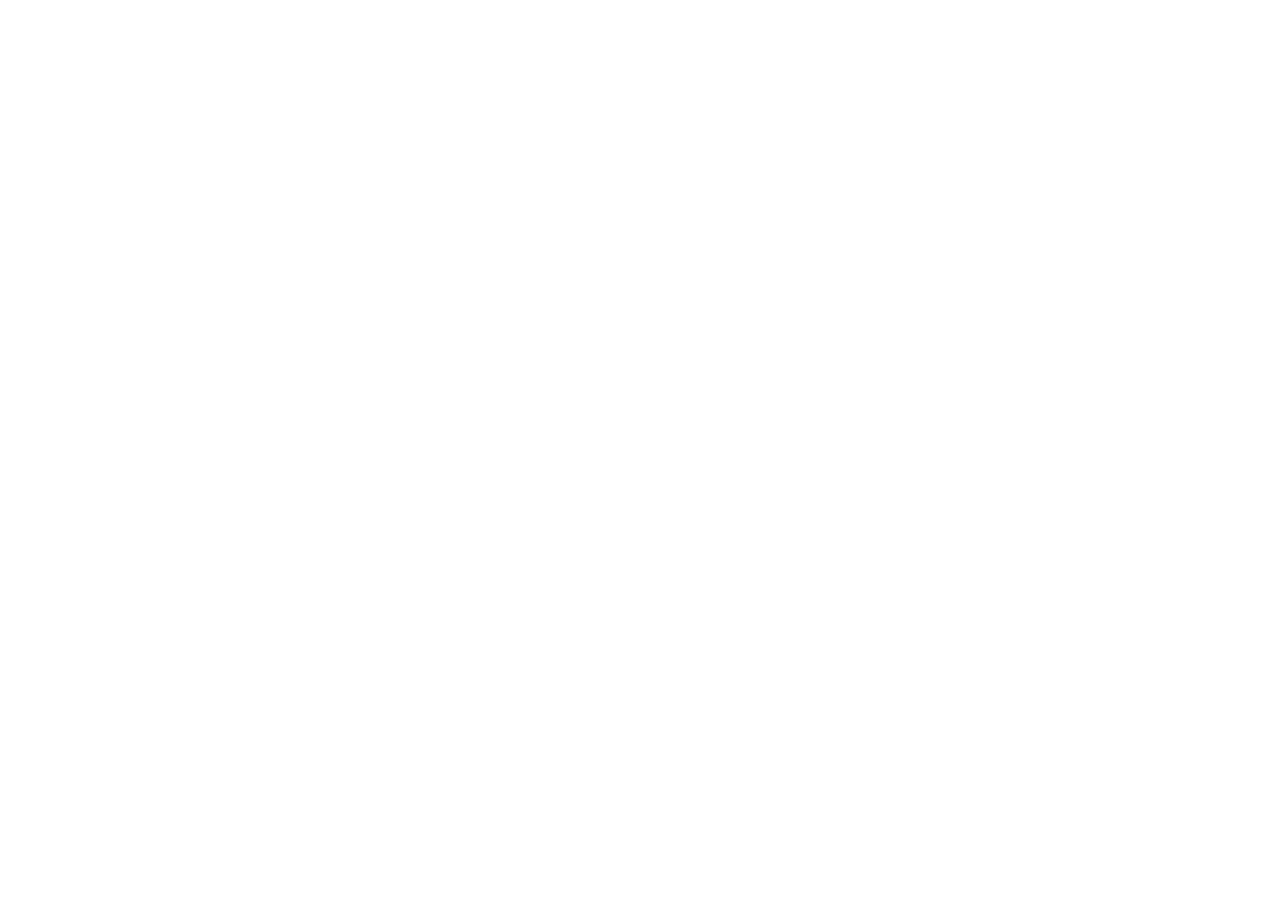
==== sidebar-menu/index.html @ 0c1606d4 "added new folders" ====
<!DOCTYPE html>
<html lang="en" dir="ltr">
  <head>
    <meta charset="utf-8">
    <meta name="viewport" content="width=device-width, initial-scale=1.0">
    <meta http-equiv="X-UA-Compatible" content="ie=edge">
    <title>Navigation Menu Bar</title>
    <link rel="stylesheet" href="style.css">
  </head>
  <body>
    
  </body>
</html>
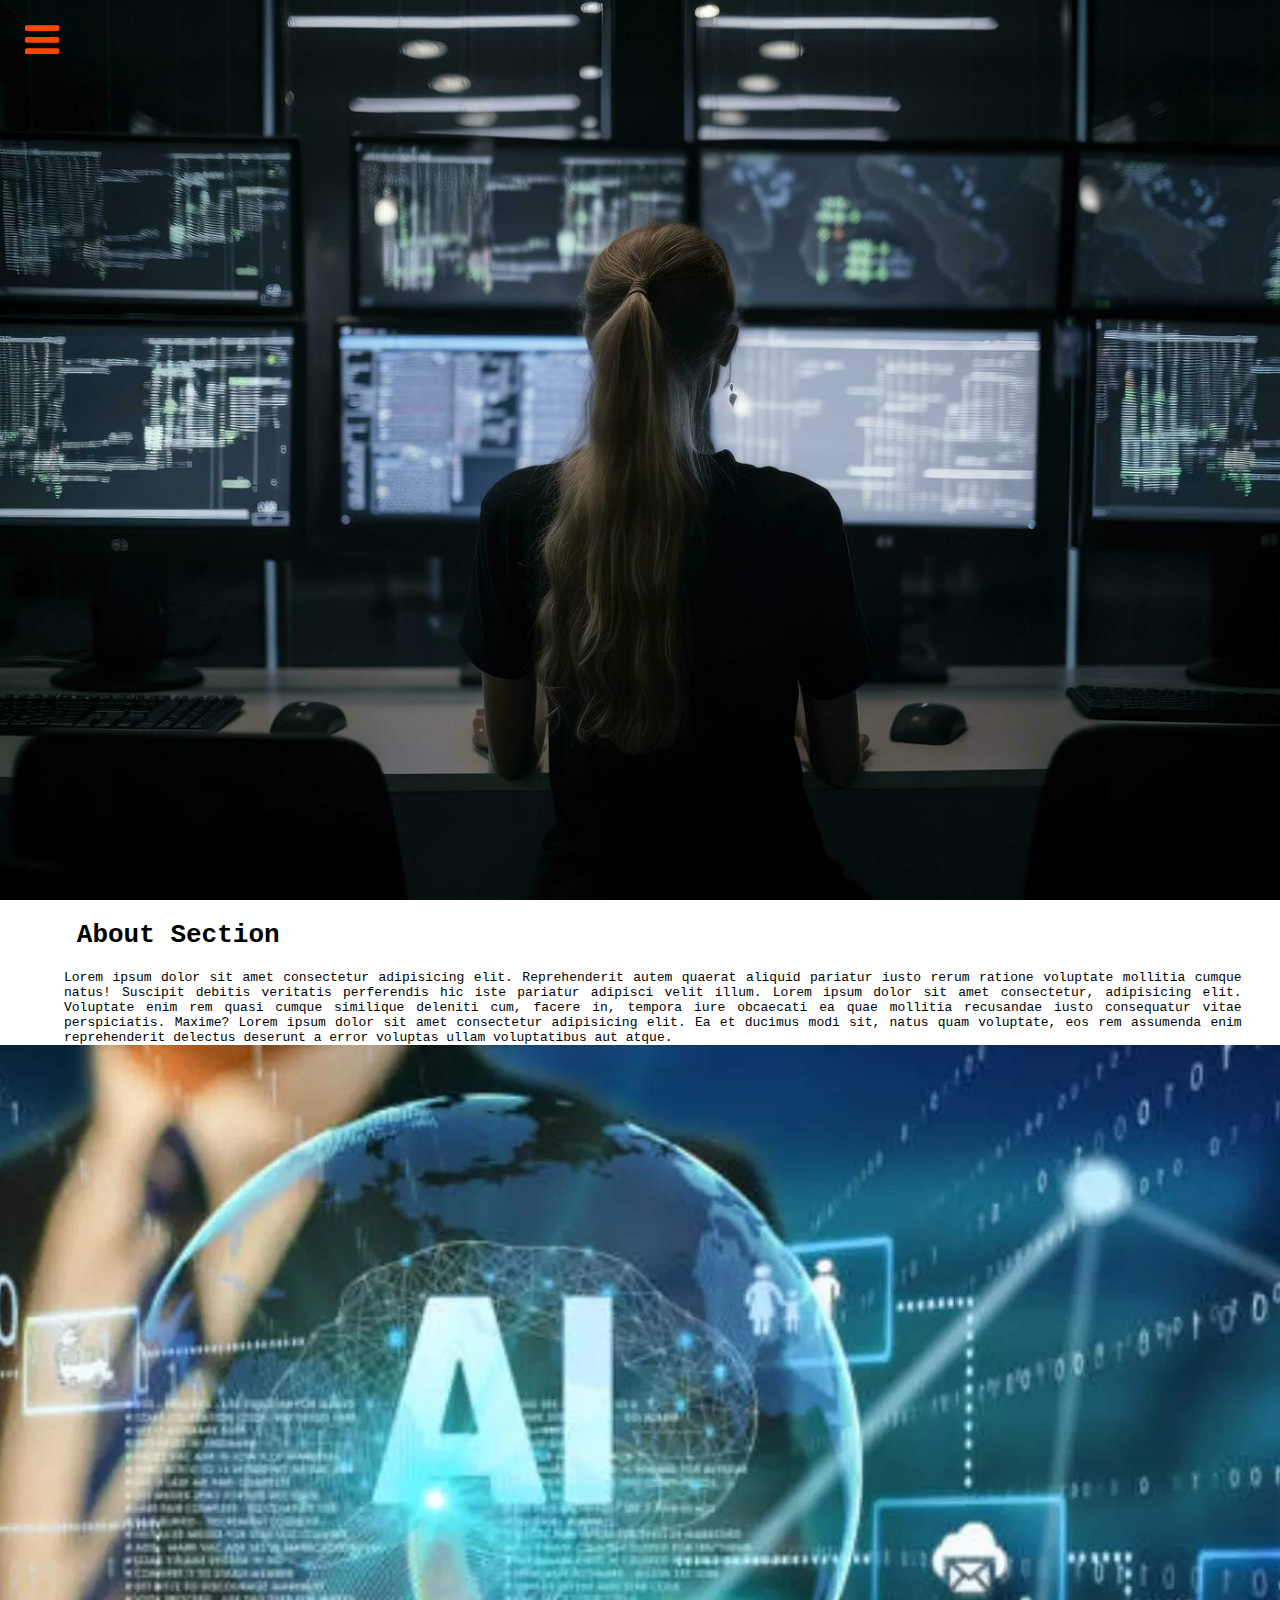
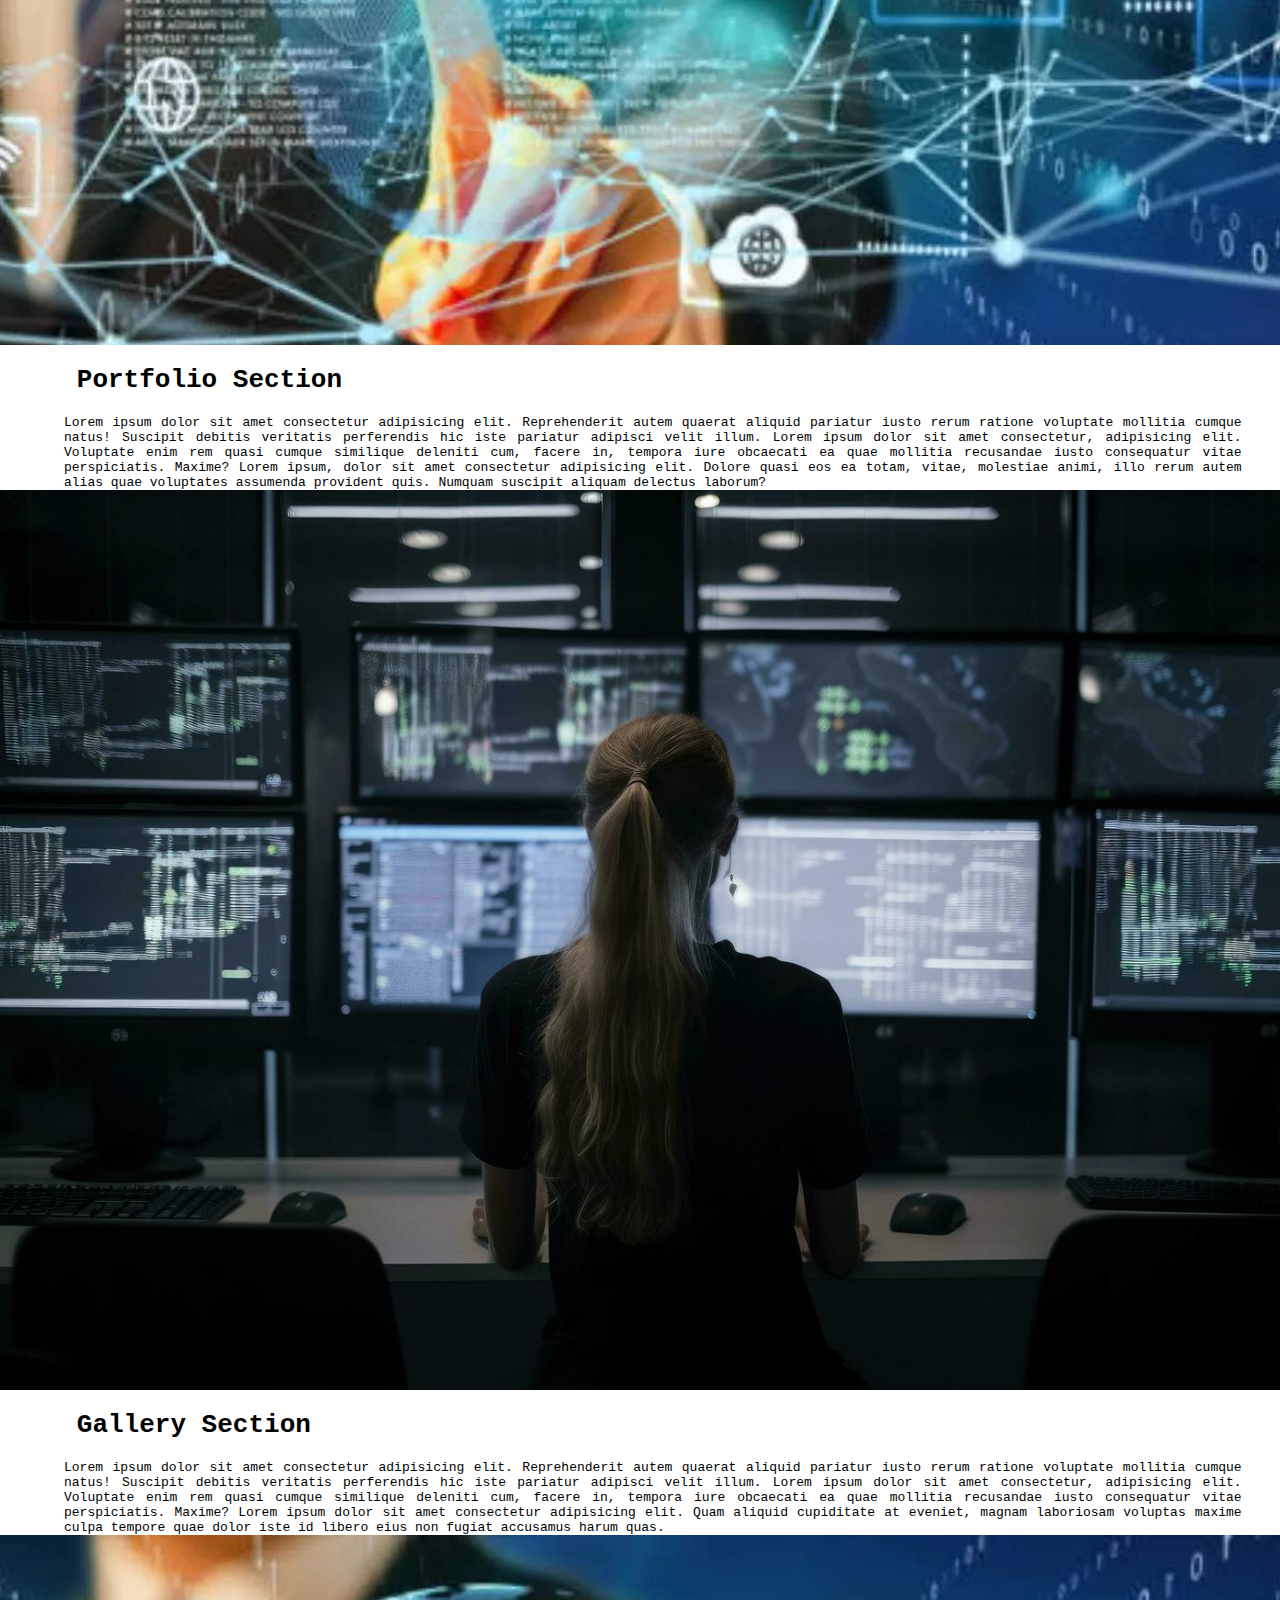
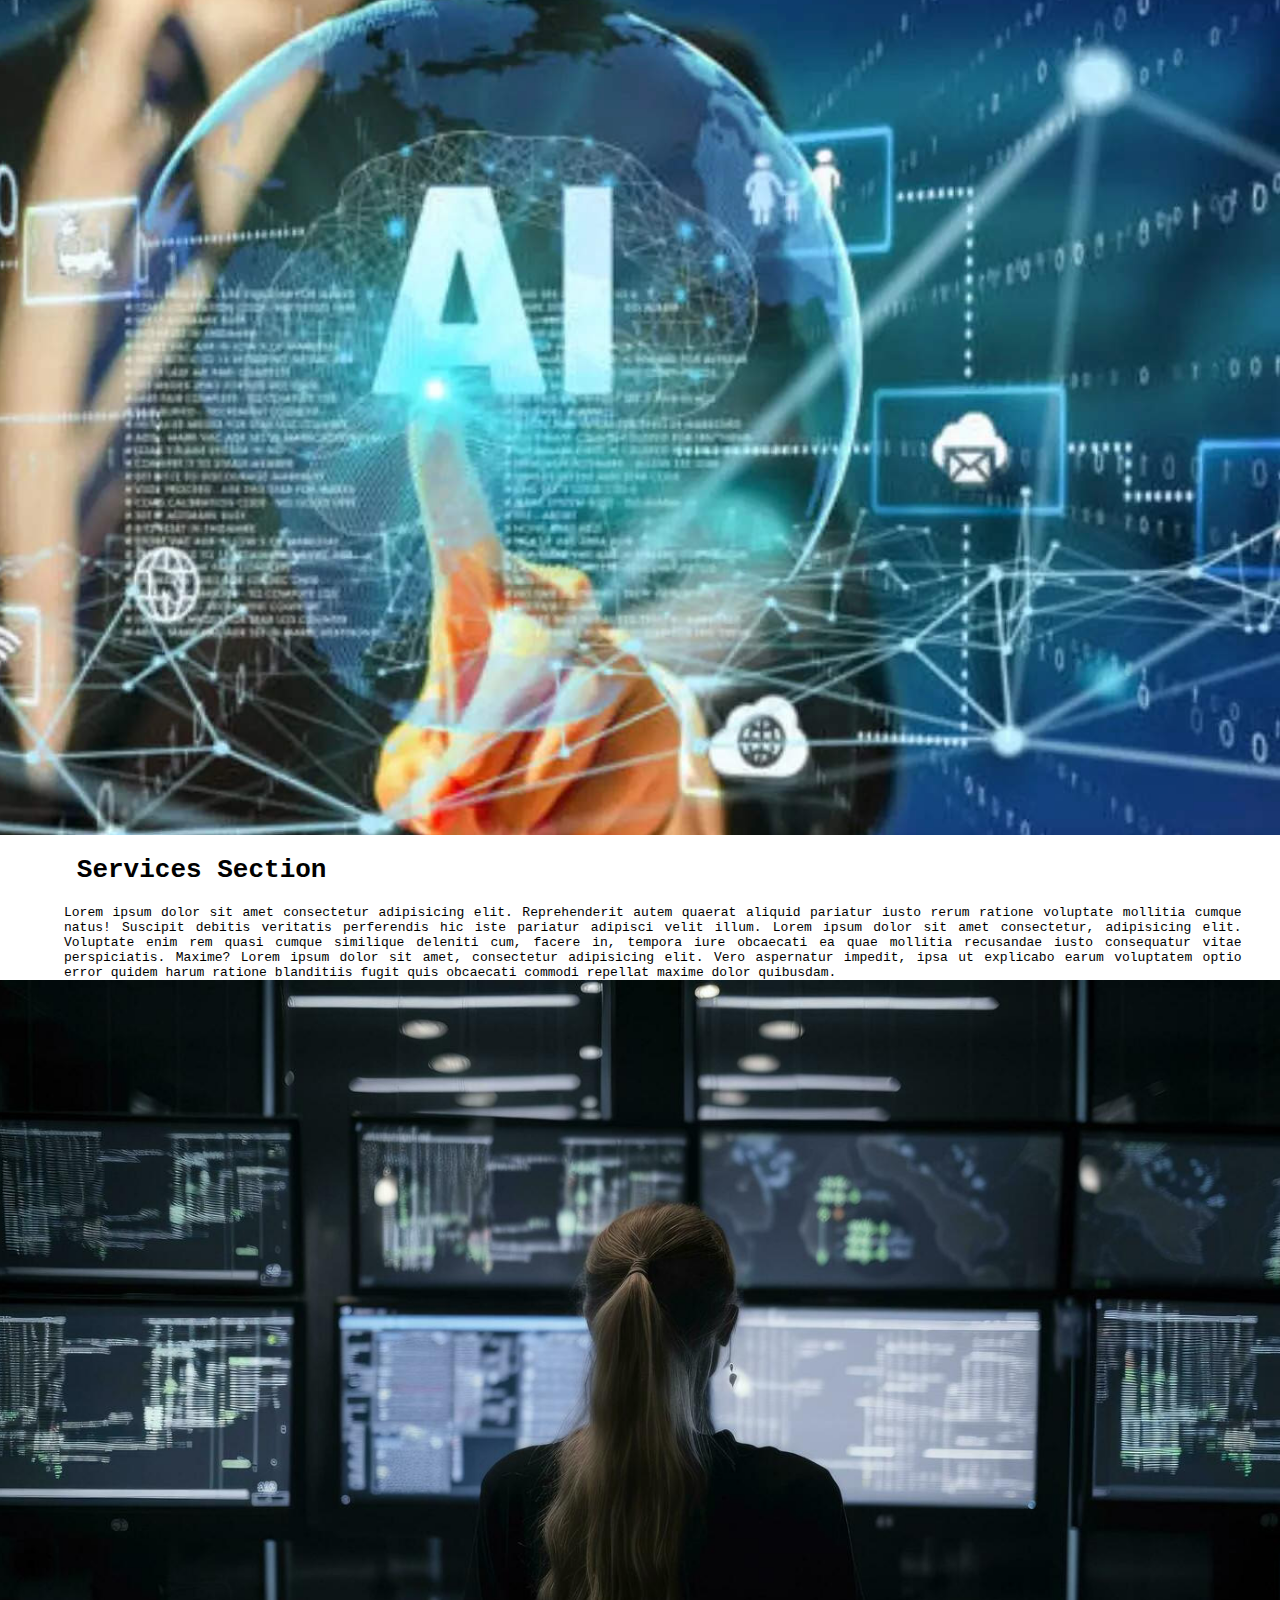
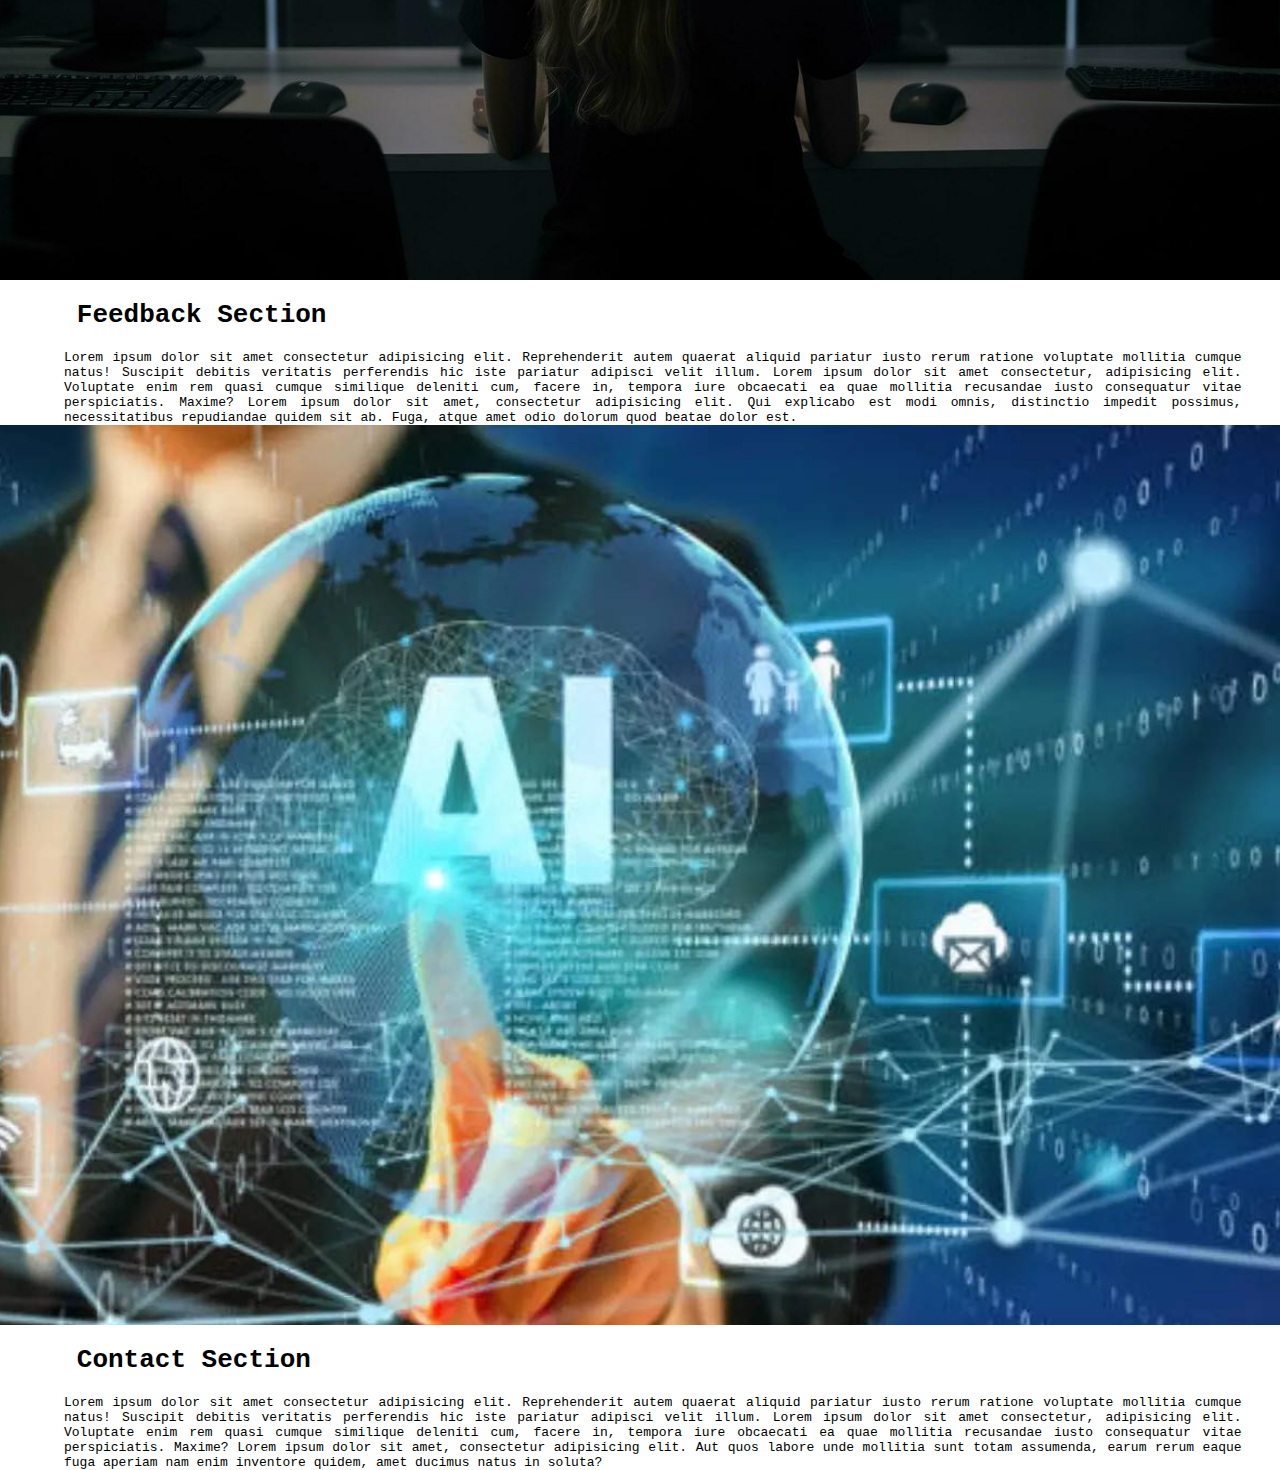
==== commit 598e7f80: "side-bar-menu project uploaded" ====
--- a/sidebar-menu/index.html
+++ b/sidebar-menu/index.html
@@ -6,8 +6,58 @@
     <meta http-equiv="X-UA-Compatible" content="ie=edge">
     <title>Navigation Menu Bar</title>
     <link rel="stylesheet" href="style.css">
+    <link rel="stylesheet" href="https://cdnjs.cloudflare.com/ajax/libs/font-awesome/4.7.0/css/font-awesome.min.css">
+    <script>
+      document.addEventListener("DOMContentLoaded", function() {
+        document.querySelectorAll('i')[0].addEventListener("click", function(){
+          document.querySelector('ul').classList.toggle('ul_show');
+          document.querySelector('section').classList.toggle('slide_image');
+        });
+        document.querySelectorAll('li').forEach(function(li) {
+          li.addEventListener("click", function() {
+            this.classList.add('active');
+            var siblings = Array.from(this.parentNode.children);
+            siblings.forEach(function(sibling) {
+              if (sibling !== this) {
+                sibling.classList.remove('active');
+              }
+            }, this);
+          });
+        });
+      })
+    </script>
   </head>
   <body>
+    <ul>
+      <li class="active"><a href="#">Home</a></li>
+      <li><a href="#about">About</a></li>
+      <li><a href="#portfolio">Portfolio</a></li>
+      <li><a href="#gallery">Gallery</a></li>
+      <li><a href="#services">Services</a></li>
+      <li><a href="#feedback">Feedback</a></li>
+      <li class="contact"><a href="#contact">Contact</a></li>
+    </ul>
+    <section>
+      <i class="fa fas fa-bars" style="font-size:40px;"></i>
+      <div class="sec1"></div>
+      <h1 id="about">About Section</h1>
+      <p>Lorem ipsum dolor sit amet consectetur adipisicing elit. Reprehenderit autem quaerat aliquid pariatur iusto rerum ratione voluptate mollitia cumque natus! Suscipit debitis veritatis perferendis hic iste pariatur adipisci velit illum. Lorem ipsum dolor sit amet consectetur, adipisicing elit. Voluptate enim rem quasi cumque similique deleniti cum, facere in, tempora iure obcaecati ea quae mollitia recusandae iusto consequatur vitae perspiciatis. Maxime? Lorem ipsum dolor sit amet consectetur adipisicing elit. Ea et ducimus modi sit, natus quam voluptate, eos rem assumenda enim reprehenderit delectus deserunt a error voluptas ullam voluptatibus aut atque.</p>
+      <div class="sec2"></div>
+      <h1 id="portfolio">Portfolio Section</h1>
+      <p>Lorem ipsum dolor sit amet consectetur adipisicing elit. Reprehenderit autem quaerat aliquid pariatur iusto rerum ratione voluptate mollitia cumque natus! Suscipit debitis veritatis perferendis hic iste pariatur adipisci velit illum. Lorem ipsum dolor sit amet consectetur, adipisicing elit. Voluptate enim rem quasi cumque similique deleniti cum, facere in, tempora iure obcaecati ea quae mollitia recusandae iusto consequatur vitae perspiciatis. Maxime? Lorem ipsum, dolor sit amet consectetur adipisicing elit. Dolore quasi eos ea totam, vitae, molestiae animi, illo rerum autem alias quae voluptates assumenda provident quis. Numquam suscipit aliquam delectus laborum?</p>
+      <div class="sec3"></div>
+      <h1 id="gallery">Gallery Section</h1>
+      <p>Lorem ipsum dolor sit amet consectetur adipisicing elit. Reprehenderit autem quaerat aliquid pariatur iusto rerum ratione voluptate mollitia cumque natus! Suscipit debitis veritatis perferendis hic iste pariatur adipisci velit illum. Lorem ipsum dolor sit amet consectetur, adipisicing elit. Voluptate enim rem quasi cumque similique deleniti cum, facere in, tempora iure obcaecati ea quae mollitia recusandae iusto consequatur vitae perspiciatis. Maxime? Lorem ipsum dolor sit amet consectetur adipisicing elit. Quam aliquid cupiditate at eveniet, magnam laboriosam voluptas maxime culpa tempore quae dolor iste id libero eius non fugiat accusamus harum quas.</p>
+      <div class="sec4"></div>
+      <h1 id="services">Services Section</h1>
+      <p>Lorem ipsum dolor sit amet consectetur adipisicing elit. Reprehenderit autem quaerat aliquid pariatur iusto rerum ratione voluptate mollitia cumque natus! Suscipit debitis veritatis perferendis hic iste pariatur adipisci velit illum. Lorem ipsum dolor sit amet consectetur, adipisicing elit. Voluptate enim rem quasi cumque similique deleniti cum, facere in, tempora iure obcaecati ea quae mollitia recusandae iusto consequatur vitae perspiciatis. Maxime? Lorem ipsum dolor sit amet, consectetur adipisicing elit. Vero aspernatur impedit, ipsa ut explicabo earum voluptatem optio error quidem harum ratione blanditiis fugit quis obcaecati commodi repellat maxime dolor quibusdam.</p>
+      <div class="sec5"></div>
+      <h1 id="feedback">Feedback Section</h1>
+      <p>Lorem ipsum dolor sit amet consectetur adipisicing elit. Reprehenderit autem quaerat aliquid pariatur iusto rerum ratione voluptate mollitia cumque natus! Suscipit debitis veritatis perferendis hic iste pariatur adipisci velit illum. Lorem ipsum dolor sit amet consectetur, adipisicing elit. Voluptate enim rem quasi cumque similique deleniti cum, facere in, tempora iure obcaecati ea quae mollitia recusandae iusto consequatur vitae perspiciatis. Maxime? Lorem ipsum dolor sit amet, consectetur adipisicing elit. Qui explicabo est modi omnis, distinctio impedit possimus, necessitatibus repudiandae quidem sit ab. Fuga, atque amet odio dolorum quod beatae dolor est.</p>
+      <div class="sec6"></div>
+      <h1 id="contact">Contact Section</h1>
+      <p>Lorem ipsum dolor sit amet consectetur adipisicing elit. Reprehenderit autem quaerat aliquid pariatur iusto rerum ratione voluptate mollitia cumque natus! Suscipit debitis veritatis perferendis hic iste pariatur adipisci velit illum. Lorem ipsum dolor sit amet consectetur, adipisicing elit. Voluptate enim rem quasi cumque similique deleniti cum, facere in, tempora iure obcaecati ea quae mollitia recusandae iusto consequatur vitae perspiciatis. Maxime? Lorem ipsum dolor sit amet, consectetur adipisicing elit. Aut quos labore unde mollitia sunt totam assumenda, earum rerum eaque fuga aperiam nam enim inventore quidem, amet ducimus natus in soluta?</p>
+    </section>
     
   </body>
 </html>--- a/sidebar-menu/style.css
+++ b/sidebar-menu/style.css
@@ -0,0 +1,110 @@
+*{
+    padding: 0;
+    margin: 0;
+    text-decoration: none;
+    list-style-type: none;
+}
+html{
+    scroll-behavior: smooth;
+}
+body {
+    font-family: monospace;
+}
+ul {
+    position: fixed;
+    top: 0;
+    left: 0;
+    display: block;
+    height: 100vh;
+    width: 240px;
+    margin-left: -240px;
+    background-color: #1e1e1e;
+    transition: all .3s;
+}
+ul li{
+    height: 65px;
+    outline: none;
+}
+ul li a{
+    display: block;
+    height: 100%;
+    font-size: 17px;
+    line-height:70px;
+    color: white;
+    padding-left: 10%;
+    border-bottom: 1px solid rgb(102, 99, 99);
+    border-top: 1px solid grey;
+    border-left: 5px solid transparent;
+}
+.contact a{
+    border-bottom: 1px solid grey;
+}
+.active a{
+    color: #B93632;
+    border-left: 5px solid #B93632;
+    background-color: #1b1b1b;
+}
+section {
+    margin-left: 0px;
+    transition: all .3s;
+}
+i {
+    position: fixed;
+    margin: 20px 25px;
+    font-size: 80px;
+    color: orangered;
+    cursor: pointer;
+}
+.sec1{
+    margin-left: -20px;
+    background: url(img1.jpg);
+    background-size: cover;
+    height: 100vh;
+}
+.sec2{
+    margin-left: -20px;
+    background: url(img2.jpg);
+    background-size: cover;
+    height: 100vh;
+}
+.sec3{
+    margin-left: -20px;
+    background: url(img1.jpg);
+    background-size: cover;
+    height: 100vh;
+}
+.sec4{
+    margin-left: -20px;
+    background: url(img2.jpg);
+    background-size: cover;
+    height: 100vh;
+}
+.sec5{
+    margin-left: -20px;
+    background: url(img1.jpg);
+    background-size: cover;
+    height: 100vh;
+}
+.sec6{
+    margin-left: -20px;
+    background: url(img2.jpg);
+    background-size: cover;
+    height: 100vh;
+}
+h1{
+    font: 50px;
+    padding-left: 6%;
+    padding-top: 20px;
+    padding-bottom: 20px;
+}
+p{
+    padding-left: 5%;
+    padding-right: 3%;
+    text-align: justify;
+}
+.ul_show{
+    margin-left: 0px;
+}
+.slide_image{
+    margin-left: 260px;
+}